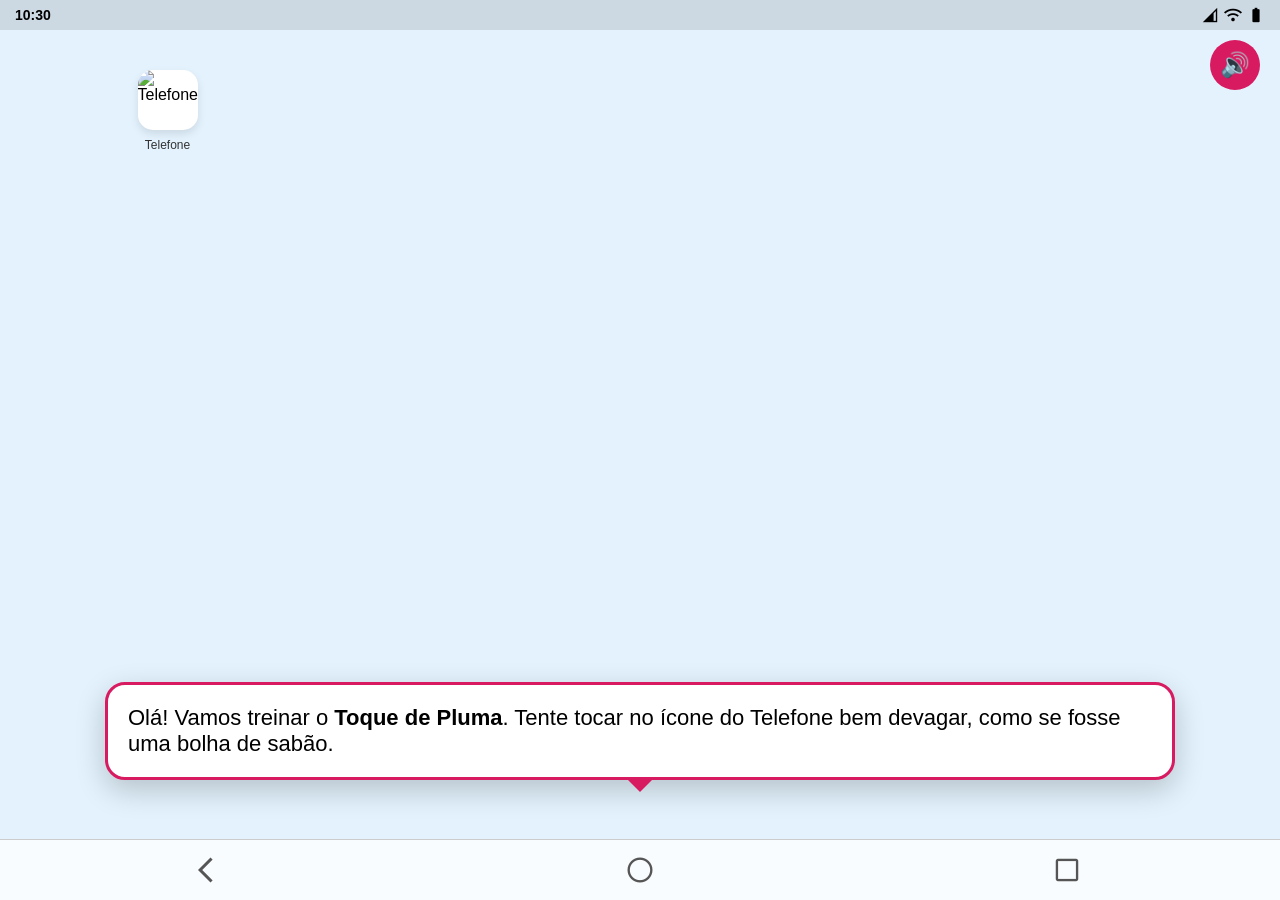
==== gestos/index.html @ 4afa6d4b "Add initial HTML structure for gesture training app" ====
<!DOCTYPE html>
<html lang="pt-br">
<head>
    <meta charset="UTF-8">
    <meta name="viewport" content="width=device-width, initial-scale=1.0, maximum-scale=1.0, user-scalable=no">
    <title>Rosa - Escola de Gestos</title>
    
    <link rel="stylesheet" href="https://fonts.googleapis.com/css2?family=Material+Symbols+Outlined:opsz,wght,FILL,GRAD@24,400,1,0" />

    <style>
        :root {
            --android-bg: #E3F2FD; /* Cor de fundo típica do Android 14 */
            --barra-topo: rgba(0,0,0,0.1);
        }

        body, html {
            margin: 0; padding: 0;
            width: 100%; height: 100%;
            overflow: hidden;
            font-family: 'Roboto', sans-serif;
            background-color: black; /* Moldura do celular */
        }

        /* O Simulador que imita o tamanho do celular */
        .tela-celular {
            background-color: var(--android-bg);
            width: 100%;
            height: 100%;
            display: flex;
            flex-direction: column;
            position: relative;
        }

        /* Barra de Status (Bateria, Wi-fi) */
        .status-bar {
            height: 30px;
            background: var(--barra-topo);
            display: flex;
            justify-content: space-between;
            align-items: center;
            padding: 0 15px;
            font-size: 14px;
            font-weight: bold;
        }

        .icones-status {
            display: flex;
            gap: 5px;
        }

        /* Área onde os Apps ficam */
        .desktop {
            flex: 1;
            display: grid;
            grid-template-columns: repeat(4, 1fr);
            grid-template-rows: repeat(5, 1fr);
            gap: 20px;
            padding: 40px 20px;
        }

        .app-item {
            display: flex;
            flex-direction: column;
            align-items: center;
            gap: 8px;
            cursor: pointer;
        }

        .app-item img {
            width: 60px;
            height: 60px;
            /* Se você ainda não subiu as fotos, este placeholder ajuda a ver o layout */
            background-color: white;
            border-radius: 15px; 
            box-shadow: 0 4px 8px rgba(0,0,0,0.1);
        }

        .app-item span {
            font-size: 12px;
            color: #333;
            font-weight: 500;
        }

        /* Barra de Navegação de Baixo (◀️ ⚪ ⬛) */
        .nav-bar {
            height: 60px;
            background: rgba(255,255,255,0.8);
            display: flex;
            justify-content: space-around;
            align-items: center;
            border-top: 1px solid #ccc;
        }

        .nav-btn {
            color: #555;
            font-size: 30px;
        }

        /* A Assistente Rosa flutuando */
        .balao-rosa {
            position: absolute;
            bottom: 120px;
            left: 50%;
            transform: translateX(-50%);
            background: white;
            padding: 20px;
            border-radius: 20px;
            box-shadow: 0 10px 30px rgba(0,0,0,0.2);
            width: 80%;
            border: 3px solid #D81B60;
            z-index: 100;
        }

        .balao-rosa::after {
            content: '';
            position: absolute;
            bottom: -15px;
            left: 50%;
            border-left: 15px solid transparent;
            border-right: 15px solid transparent;
            border-top: 15px solid #D81B60;
            transform: translateX(-50%);
        }

        .btn-audio-gestos {
            position: absolute;
            top: 40px;
            right: 20px;
            background: #D81B60;
            color: white;
            border: none;
            border-radius: 50%;
            width: 50px; height: 50px;
            font-size: 24px;
        }
    </style>
</head>
<body>

    <div class="tela-celular">
        <div class="status-bar">
            <span>10:30</span>
            <div class="icones-status">
                <span class="material-symbols-outlined" style="font-size: 18px;">network_cell</span>
                <span class="material-symbols-outlined" style="font-size: 18px;">wifi</span>
                <span class="material-symbols-outlined" style="font-size: 18px;">battery_full</span>
            </div>
        </div>

        <button class="btn-audio-gestos" onclick="repetir()">🔊</button>

        <div class="desktop">
            <div class="app-item" onclick="validarToque('Telefone')">
                <img src="/gestos/icone-telefone.png" alt="Telefone">
                <span>Telefone</span>
            </div>
            </div>

        <div id="instrucao" class="balao-rosa">
            <p id="texto-guia" style="font-size: 22px; margin: 0;">Olá! Vamos treinar o <b>Toque de Pluma</b>. Tente tocar no ícone do Telefone bem devagar, como se fosse uma bolha de sabão.</p>
        </div>

        <div class="nav-bar">
            <span class="material-symbols-outlined nav-btn">arrow_back_ios</span>
            <span class="material-symbols-outlined nav-btn">circle</span>
            <span class="material-symbols-outlined nav-btn" onclick="ajudaAbas()">check_box_outline_blank</span>
        </div>
    </div>

    <script>
        function falar(t) {
            window.speechSynthesis.cancel();
            const u = new SpeechSynthesisUtterance(t);
            u.lang = 'pt-BR';
            u.rate = 0.9;
            window.speechSynthesis.speak(u);
        }

        function validarToque(app) {
            if(app === 'Telefone') {
                document.getElementById('texto-guia').innerHTML = "<b>Excelente!</b> Você tocou com leveza. Agora vamos tentar o toque longo?";
                falar("Excelente! Você tocou com leveza. Agora vamos tentar o toque longo?");
            }
        }

        function ajudaAbas() {
            falar("Esse quadradinho serve para ver todas as janelas abertas. No final desta aula, vou te ensinar a fechar todas para o seu celular não ficar cansado.");
        }

        window.onload = () => {
            falar(document.getElementById('texto-guia').innerText);
        }
    </script>
</body>
</html>
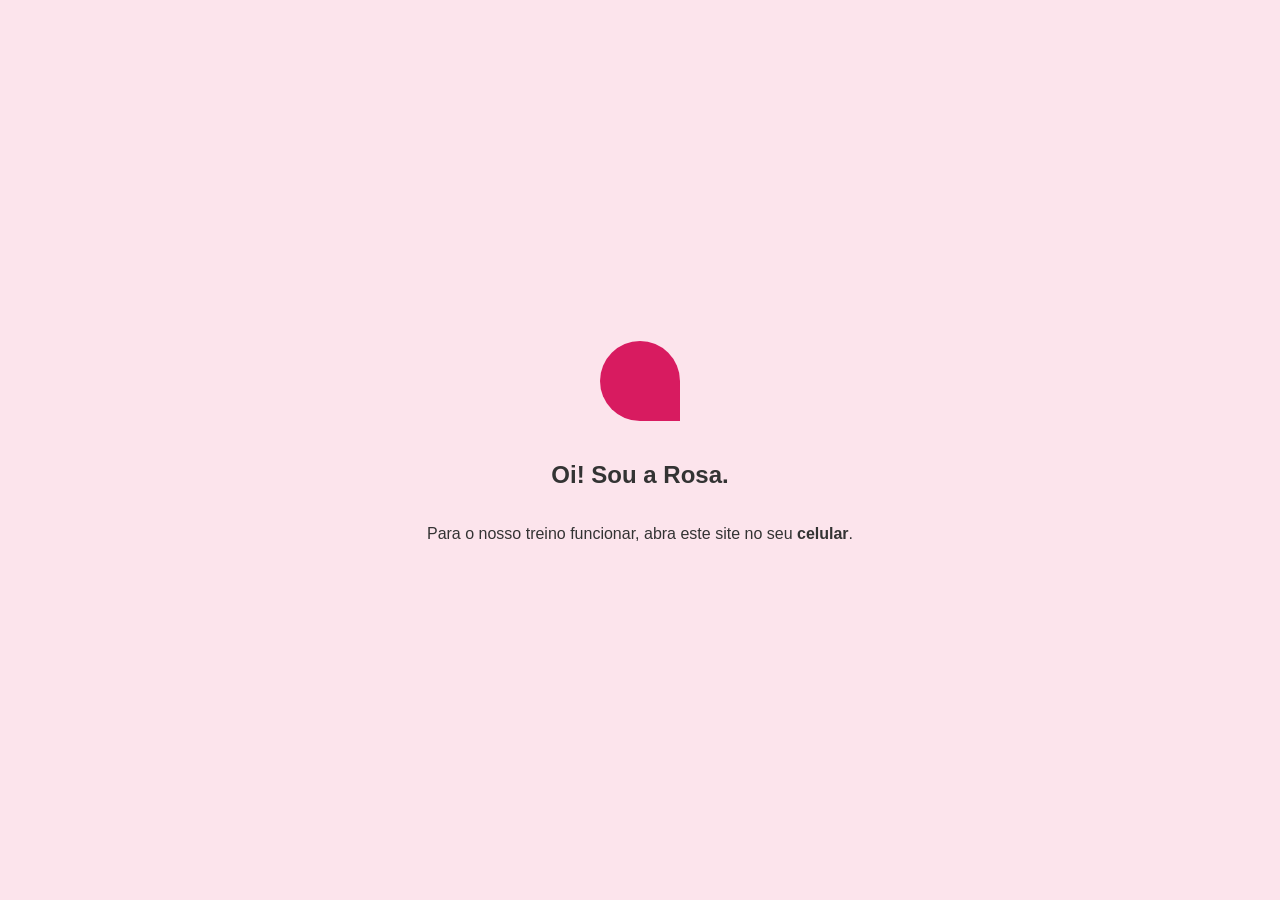
==== commit c1ee4ee1: "Refactor HTML structure and styles for clarity" ====
--- a/gestos/index.html
+++ b/gestos/index.html
@@ -4,191 +4,160 @@
     <meta charset="UTF-8">
     <meta name="viewport" content="width=device-width, initial-scale=1.0, maximum-scale=1.0, user-scalable=no">
     <title>Rosa - Escola de Gestos</title>
-    
     <link rel="stylesheet" href="https://fonts.googleapis.com/css2?family=Material+Symbols+Outlined:opsz,wght,FILL,GRAD@24,400,1,0" />
 
     <style>
-        :root {
-            --android-bg: #E3F2FD; /* Cor de fundo típica do Android 14 */
-            --barra-topo: rgba(0,0,0,0.1);
-        }
+        :root { --android-bg: #E3F2FD; --rosa-forte: #D81B60; }
+        * { box-sizing: border-box; user-select: none; -webkit-user-select: none; -webkit-tap-highlight-color: transparent; }
+        body, html { margin: 0; padding: 0; width: 100%; height: 100%; font-family: Arial, sans-serif; background: #000; overflow: hidden; }
 
-        body, html {
-            margin: 0; padding: 0;
-            width: 100%; height: 100%;
-            overflow: hidden;
-            font-family: 'Roboto', sans-serif;
-            background-color: black; /* Moldura do celular */
-        }
+        #bloqueio-pc { display: none; height: 100vh; background: #FCE4EC; flex-direction: column; align-items: center; justify-content: center; text-align: center; padding: 20px; color: #333; }
+        .icone-rosa-pc { width: 80px; height: 80px; background: var(--rosa-forte); border-radius: 50% 50% 0 50%; margin-bottom: 20px; }
 
-        /* O Simulador que imita o tamanho do celular */
-        .tela-celular {
-            background-color: var(--android-bg);
-            width: 100%;
-            height: 100%;
-            display: flex;
-            flex-direction: column;
-            position: relative;
-        }
+        .tela-celular { display: flex; flex-direction: column; width: 100%; height: 100%; background-color: var(--android-bg); position: relative; overflow: hidden; }
+        
+        .notch { width: 100px; height: 30px; background: #000; position: absolute; top: 0; left: 50%; transform: translateX(-50%); border-radius: 0 0 15px 15px; z-index: 50; }
+        
+        /* BARRA DE STATUS (Onde o idoso vai puxar a cortina) */
+        .status-bar { height: 40px; display: flex; justify-content: space-between; align-items: center; padding: 0 15px; font-size: 14px; font-weight: bold; background: rgba(227, 242, 253, 0.9); z-index: 40; position: relative; }
+        
+        /* A CORTINA DE NOTIFICAÇÕES (Inicia escondida para cima) */
+        #cortina { position: absolute; top: -100%; left: 0; width: 100%; height: 100%; background: rgba(0,0,0,0.8); z-index: 30; transition: top 0.4s ease-out; display: flex; flex-direction: column; padding-top: 50px; }
+        .painel-notificacao { background: white; margin: 10px 15px; padding: 15px; border-radius: 15px; }
 
-        /* Barra de Status (Bateria, Wi-fi) */
-        .status-bar {
-            height: 30px;
-            background: var(--barra-topo);
-            display: flex;
-            justify-content: space-between;
-            align-items: center;
-            padding: 0 15px;
-            font-size: 14px;
-            font-weight: bold;
-        }
+        .desktop { flex: 1; display: grid; grid-template-columns: repeat(4, 1fr); gap: 15px; padding: 50px 20px; align-content: start; }
+        .app-item { display: flex; flex-direction: column; align-items: center; gap: 8px; color: #333; font-size: 13px; font-weight: bold; }
+        
+        .icon-box { width: 68px; height: 68px; display: flex; align-items: center; justify-content: center; border-radius: 22%; box-shadow: 0 4px 8px rgba(0,0,0,0.1); transition: transform 0.1s; background-color: #fff; overflow: hidden; }
+        .bg-telefone { background-color: #4285F4; } .bg-camera { background-color: #F2F2F2; }
 
-        .icones-status {
-            display: flex;
-            gap: 5px;
-        }
-
-        /* Área onde os Apps ficam */
-        .desktop {
-            flex: 1;
-            display: grid;
-            grid-template-columns: repeat(4, 1fr);
-            grid-template-rows: repeat(5, 1fr);
-            gap: 20px;
-            padding: 40px 20px;
-        }
-
-        .app-item {
-            display: flex;
-            flex-direction: column;
-            align-items: center;
-            gap: 8px;
-            cursor: pointer;
-        }
-
-        .app-item img {
-            width: 60px;
-            height: 60px;
-            /* Se você ainda não subiu as fotos, este placeholder ajuda a ver o layout */
-            background-color: white;
-            border-radius: 15px; 
-            box-shadow: 0 4px 8px rgba(0,0,0,0.1);
-        }
-
-        .app-item span {
-            font-size: 12px;
-            color: #333;
-            font-weight: 500;
-        }
-
-        /* Barra de Navegação de Baixo (◀️ ⚪ ⬛) */
-        .nav-bar {
-            height: 60px;
-            background: rgba(255,255,255,0.8);
-            display: flex;
-            justify-content: space-around;
-            align-items: center;
-            border-top: 1px solid #ccc;
-        }
-
-        .nav-btn {
-            color: #555;
-            font-size: 30px;
-        }
-
-        /* A Assistente Rosa flutuando */
-        .balao-rosa {
-            position: absolute;
-            bottom: 120px;
-            left: 50%;
-            transform: translateX(-50%);
-            background: white;
-            padding: 20px;
-            border-radius: 20px;
-            box-shadow: 0 10px 30px rgba(0,0,0,0.2);
-            width: 80%;
-            border: 3px solid #D81B60;
-            z-index: 100;
-        }
-
-        .balao-rosa::after {
-            content: '';
-            position: absolute;
-            bottom: -15px;
-            left: 50%;
-            border-left: 15px solid transparent;
-            border-right: 15px solid transparent;
-            border-top: 15px solid #D81B60;
-            transform: translateX(-50%);
-        }
-
-        .btn-audio-gestos {
-            position: absolute;
-            top: 40px;
-            right: 20px;
-            background: #D81B60;
-            color: white;
-            border: none;
-            border-radius: 50%;
-            width: 50px; height: 50px;
-            font-size: 24px;
-        }
+        .balao-rosa { position: absolute; bottom: 80px; left: 5%; width: 90%; background: white; padding: 20px; border-radius: 20px; box-shadow: 0 10px 30px rgba(0,0,0,0.2); border: 3px solid var(--rosa-forte); z-index: 20;}
+        .nav-bar { height: 60px; background: rgba(255,255,255,0.9); display: flex; justify-content: space-around; align-items: center; border-top: 1px solid #ccc; position: absolute; bottom: 0; width: 100%; z-index: 40;}
     </style>
 </head>
 <body>
 
-    <div class="tela-celular">
-        <div class="status-bar">
+    <div id="bloqueio-pc">
+        <div class="icone-rosa-pc"></div>
+        <h2>Oi! Sou a Rosa.</h2>
+        <p>Para o nosso treino funcionar, abra este site no seu <b>celular</b>.</p>
+    </div>
+
+    <div id="simulador" class="tela-celular">
+        <div class="notch"></div>
+        
+        <div class="status-bar" id="barra-status">
             <span>10:30</span>
-            <div class="icones-status">
-                <span class="material-symbols-outlined" style="font-size: 18px;">network_cell</span>
-                <span class="material-symbols-outlined" style="font-size: 18px;">wifi</span>
-                <span class="material-symbols-outlined" style="font-size: 18px;">battery_full</span>
+            <div style="display: flex; gap: 5px;"><span class="material-symbols-outlined" style="font-size: 18px;">wifi</span><span class="material-symbols-outlined" style="font-size: 18px;">battery_full</span></div>
+        </div>
+
+        <div id="cortina" onclick="fecharCortina()">
+            <div class="painel-notificacao">
+                <h3 style="margin: 0 0 5px 0; font-size: 16px; color: #25D366;">WhatsApp</h3>
+                <p style="margin: 0; color: #555; font-size: 14px;">Filho: "Oi mãe, a senhora já aprendeu a usar o celular com a Rosa?"</p>
+            </div>
+            <p style="color: white; text-align: center; margin-top: 20px; font-size: 14px;">(Toque em qualquer lugar para fechar)</p>
+        </div>
+
+        <div class="desktop">
+            <div class="app-item" onpointerdown="iniciarToque(event)" onpointerup="finalizarToque(event, 'Telefone')">
+                <div class="icon-box bg-telefone"><svg viewBox="0 0 24 24" fill="white" width="36" height="36"><path d="M6.62 10.79c1.44 2.83 3.76 5.14 6.59 6.59l2.2-2.2c.27-.27.67-.36 1.02-.24 1.12.37 2.33.57 3.57.57.55 0 1 .45 1 1V20c0 .55-.45 1-1 1-9.39 0-17-7.61-17-17 0-.55.45-1 1-1h3.5c.55 0 1 .45 1 1 0 1.25.2 2.45.57 3.57.11.35.03.74-.25 1.02l-2.2 2.2z"/></svg></div>
+                <span>Telefone</span>
+            </div>
+
+            <div class="app-item" onpointerdown="iniciarToque(event)" onpointerup="finalizarToque(event, 'WhatsApp')">
+                <div class="icon-box" style="background-image: url('icons/whatsapp.png'); background-size: cover;"></div>
+                <span>WhatsApp</span>
+            </div>
+
+            <div class="app-item" onpointerdown="iniciarToque(event)" onpointerup="finalizarToque(event, 'Chrome')">
+                <div class="icon-box" style="background-image: url('icons/chrome.png'); background-size: cover;"></div>
+                <span>Chrome</span>
+            </div>
+
+            <div class="app-item" onpointerdown="iniciarToque(event)" onpointerup="finalizarToque(event, 'Câmera')">
+                <div class="icon-box bg-camera"><svg viewBox="0 0 24 24" fill="#5F6368" width="38" height="38"><path d="M12 12m-3.2 0a3.2 3.2 0 1 0 6.4 0a3.2 3.2 0 1 0 -6.4 0M9 2L7.17 4H4c-1.1 0-2 .9-2 2v12c0 1.1.9 2 2 2h16c1.1 0 2-.9 2-2V6c0-1.1-.9-2-2-2h-3.17L15 2H9z"/></svg></div>
+                <span>Câmera</span>
             </div>
         </div>
 
-        <button class="btn-audio-gestos" onclick="repetir()">🔊</button>
-
-        <div class="desktop">
-            <div class="app-item" onclick="validarToque('Telefone')">
-                <img src="/gestos/icone-telefone.png" alt="Telefone">
-                <span>Telefone</span>
-            </div>
-            </div>
-
-        <div id="instrucao" class="balao-rosa">
-            <p id="texto-guia" style="font-size: 22px; margin: 0;">Olá! Vamos treinar o <b>Toque de Pluma</b>. Tente tocar no ícone do Telefone bem devagar, como se fosse uma bolha de sabão.</p>
+        <div class="balao-rosa">
+            <p id="texto-guia" style="font-size: 20px; margin: 0;"><b>Lição 1: Toque de Pluma.</b><br>Dê um toque bem rápido no ícone do WhatsApp!</p>
         </div>
 
         <div class="nav-bar">
             <span class="material-symbols-outlined nav-btn">arrow_back_ios</span>
             <span class="material-symbols-outlined nav-btn">circle</span>
-            <span class="material-symbols-outlined nav-btn" onclick="ajudaAbas()">check_box_outline_blank</span>
+            <span class="material-symbols-outlined nav-btn">check_box_outline_blank</span>
         </div>
     </div>
 
     <script>
+        let bloqueioAudio = false;
+        let licaoAtual = 1;
+
+        // VERIFICA SE ESTÁ NO CELULAR
+        if (!/Android|iPhone|iPad|iPod/i.test(navigator.userAgent)) {
+            document.getElementById('simulador').style.display = 'none';
+            document.getElementById('bloqueio-pc').style.display = 'flex';
+        }
+
         function falar(t) {
+            if (bloqueioAudio) return;
             window.speechSynthesis.cancel();
-            const u = new SpeechSynthesisUtterance(t);
-            u.lang = 'pt-BR';
-            u.rate = 0.9;
+            const u = new SpeechSynthesisUtterance(t); u.lang = 'pt-BR'; u.rate = 0.95;
             window.speechSynthesis.speak(u);
         }
 
-        function validarToque(app) {
-            if(app === 'Telefone') {
-                document.getElementById('texto-guia').innerHTML = "<b>Excelente!</b> Você tocou com leveza. Agora vamos tentar o toque longo?";
-                falar("Excelente! Você tocou com leveza. Agora vamos tentar o toque longo?");
+        window.onload = () => { setTimeout(() => { falar("Vamos treinar. Dê um toque rápido no WhatsApp!"); }, 500); };
+
+        // === FÍSICA DO TOQUE (TAP) ===
+        let tempoInicio = 0;
+        function iniciarToque(e) { 
+            tempoInicio = Date.now(); 
+            e.currentTarget.querySelector('.icon-box').style.transform = "scale(0.9)";
+        }
+
+        function finalizarToque(e, nomeApp) {
+            e.currentTarget.querySelector('.icon-box').style.transform = "scale(1)";
+            if(licaoAtual !== 1) return; // Só avalia o clique na lição 1
+
+            const duracao = Date.now() - tempoInicio;
+            if (duracao > 500) {
+                falar("Quase! Você segurou o dedo por muito tempo. Tem que ser bem rápido!");
+                if (navigator.vibrate) navigator.vibrate([100, 50, 100]);
+            } else {
+                if (navigator.vibrate) navigator.vibrate(50);
+                licaoAtual = 2; // Passa para a lição de arrastar
+                document.getElementById('texto-guia').innerHTML = "<b>Lição 2: Puxar a Cortina.</b><br>Muito bem! Agora coloque o dedo no relógio lá em cima e arraste para baixo.";
+                falar("Perfeito! Esse é o toque. Agora, coloque o dedo lá em cima no relógio e puxe a tela para baixo, como uma cortina.");
             }
         }
 
-        function ajudaAbas() {
-            falar("Esse quadradinho serve para ver todas as janelas abertas. No final desta aula, vou te ensinar a fechar todas para o seu celular não ficar cansado.");
-        }
+        // === FÍSICA DO ARRASTO (SWIPE) ===
+        let inicioY = 0;
+        const barra = document.getElementById('barra-status');
+        
+        barra.ontouchstart = (e) => { inicioY = e.touches[0].clientY; };
+        
+        barra.ontouchend = (e) => {
+            if(licaoAtual !== 2) return;
+            let fimY = e.changedTouches[0].clientY;
+            let distancia = fimY - inicioY;
 
-        window.onload = () => {
-            falar(document.getElementById('texto-guia').innerText);
+            if (distancia > 50) { // Se arrastou para baixo
+                document.getElementById('cortina').style.top = "0";
+                falar("Isso! Você abriu a cortina de avisos. Viu como é fácil? Toque em qualquer lugar para fechar.");
+            } else { // Se apenas tocou
+                falar("Não é só apertar. Tem que colocar o dedo lá em cima e arrastar para baixo sem soltar.");
+                if (navigator.vibrate) navigator.vibrate([100, 50, 100]);
+            }
+        };
+
+        function fecharCortina() {
+            document.getElementById('cortina').style.top = "-100%";
+            document.getElementById('texto-guia').innerHTML = "<b>Você concluiu os gestos básicos!</b> Você é incrível.";
+            falar("Muito bem. Você já sabe tocar e arrastar. O medo já foi embora!");
         }
     </script>
 </body>
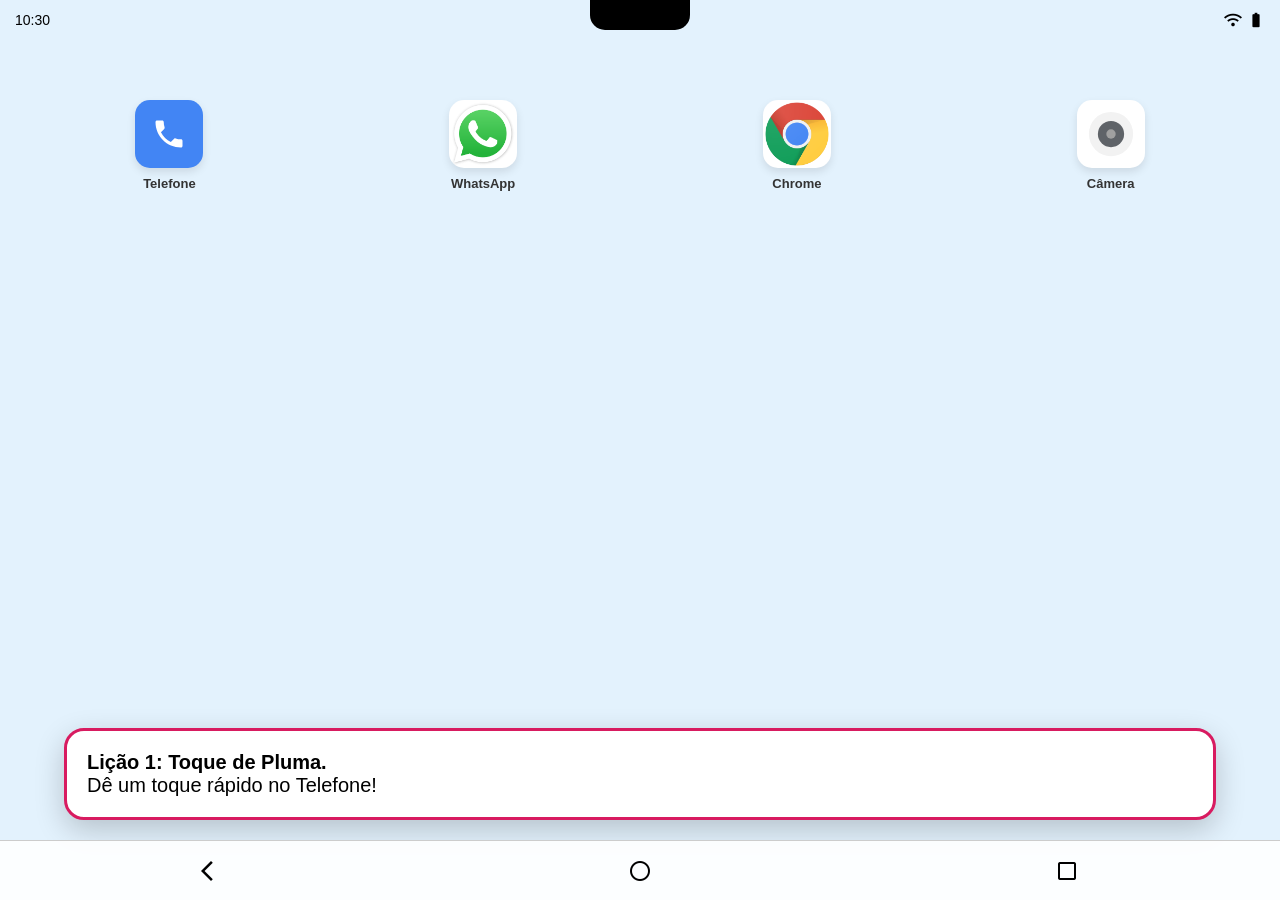
==== commit 94f51314: "Update index.html" ====
--- a/gestos/index.html
+++ b/gestos/index.html
@@ -5,43 +5,31 @@
     <meta name="viewport" content="width=device-width, initial-scale=1.0, maximum-scale=1.0, user-scalable=no">
     <title>Rosa - Escola de Gestos</title>
     <link rel="stylesheet" href="https://fonts.googleapis.com/css2?family=Material+Symbols+Outlined:opsz,wght,FILL,GRAD@24,400,1,0" />
-
     <style>
         :root { --android-bg: #E3F2FD; --rosa-forte: #D81B60; }
         * { box-sizing: border-box; user-select: none; -webkit-user-select: none; -webkit-tap-highlight-color: transparent; }
         body, html { margin: 0; padding: 0; width: 100%; height: 100%; font-family: Arial, sans-serif; background: #000; overflow: hidden; }
 
-        #bloqueio-pc { display: none; height: 100vh; background: #FCE4EC; flex-direction: column; align-items: center; justify-content: center; text-align: center; padding: 20px; color: #333; }
-        .icone-rosa-pc { width: 80px; height: 80px; background: var(--rosa-forte); border-radius: 50% 50% 0 50%; margin-bottom: 20px; }
-
         .tela-celular { display: flex; flex-direction: column; width: 100%; height: 100%; background-color: var(--android-bg); position: relative; overflow: hidden; }
-        
         .notch { width: 100px; height: 30px; background: #000; position: absolute; top: 0; left: 50%; transform: translateX(-50%); border-radius: 0 0 15px 15px; z-index: 50; }
         
-        /* BARRA DE STATUS (Onde o idoso vai puxar a cortina) */
-        .status-bar { height: 40px; display: flex; justify-content: space-between; align-items: center; padding: 0 15px; font-size: 14px; font-weight: bold; background: rgba(227, 242, 253, 0.9); z-index: 40; position: relative; }
+        /* BARRA SENSÍVEL AO SWIPE (ONDE O IDOSO PUXA A CORTINA) */
+        .status-bar { height: 40px; display: flex; justify-content: space-between; align-items: center; padding: 0 15px; font-size: 14px; z-index: 40; position: relative; cursor: ns-resize; }
         
-        /* A CORTINA DE NOTIFICAÇÕES (Inicia escondida para cima) */
+        /* A CORTINA DE NOTIFICAÇÕES (Inicia oculta para cima) */
         #cortina { position: absolute; top: -100%; left: 0; width: 100%; height: 100%; background: rgba(0,0,0,0.8); z-index: 30; transition: top 0.4s ease-out; display: flex; flex-direction: column; padding-top: 50px; }
         .painel-notificacao { background: white; margin: 10px 15px; padding: 15px; border-radius: 15px; }
 
-        .desktop { flex: 1; display: grid; grid-template-columns: repeat(4, 1fr); gap: 15px; padding: 50px 20px; align-content: start; }
+        .desktop { flex: 1; display: grid; grid-template-columns: repeat(4, 1fr); gap: 15px; padding: 60px 20px; align-content: start; }
         .app-item { display: flex; flex-direction: column; align-items: center; gap: 8px; color: #333; font-size: 13px; font-weight: bold; }
         
-        .icon-box { width: 68px; height: 68px; display: flex; align-items: center; justify-content: center; border-radius: 22%; box-shadow: 0 4px 8px rgba(0,0,0,0.1); transition: transform 0.1s; background-color: #fff; overflow: hidden; }
-        .bg-telefone { background-color: #4285F4; } .bg-camera { background-color: #F2F2F2; }
-
+        .icon-box { width: 68px; height: 68px; display: flex; align-items: center; justify-content: center; border-radius: 22%; box-shadow: 0 4px 8px rgba(0,0,0,0.1); background-color: #fff; overflow: hidden; }
+        
         .balao-rosa { position: absolute; bottom: 80px; left: 5%; width: 90%; background: white; padding: 20px; border-radius: 20px; box-shadow: 0 10px 30px rgba(0,0,0,0.2); border: 3px solid var(--rosa-forte); z-index: 20;}
         .nav-bar { height: 60px; background: rgba(255,255,255,0.9); display: flex; justify-content: space-around; align-items: center; border-top: 1px solid #ccc; position: absolute; bottom: 0; width: 100%; z-index: 40;}
     </style>
 </head>
 <body>
-
-    <div id="bloqueio-pc">
-        <div class="icone-rosa-pc"></div>
-        <h2>Oi! Sou a Rosa.</h2>
-        <p>Para o nosso treino funcionar, abra este site no seu <b>celular</b>.</p>
-    </div>
 
     <div id="simulador" class="tela-celular">
         <div class="notch"></div>
@@ -51,114 +39,64 @@
             <div style="display: flex; gap: 5px;"><span class="material-symbols-outlined" style="font-size: 18px;">wifi</span><span class="material-symbols-outlined" style="font-size: 18px;">battery_full</span></div>
         </div>
 
-        <div id="cortina" onclick="fecharCortina()">
-            <div class="painel-notificacao">
-                <h3 style="margin: 0 0 5px 0; font-size: 16px; color: #25D366;">WhatsApp</h3>
-                <p style="margin: 0; color: #555; font-size: 14px;">Filho: "Oi mãe, a senhora já aprendeu a usar o celular com a Rosa?"</p>
-            </div>
-            <p style="color: white; text-align: center; margin-top: 20px; font-size: 14px;">(Toque em qualquer lugar para fechar)</p>
-        </div>
+        <div id="cortina" onclick="fecharCortina()"><div class="painel-notificacao">WhatsApp: Filho mandou msg!</div><p style="color: white; text-align: center;">Toque para fechar</p></div>
 
         <div class="desktop">
-            <div class="app-item" onpointerdown="iniciarToque(event)" onpointerup="finalizarToque(event, 'Telefone')">
-                <div class="icon-box bg-telefone"><svg viewBox="0 0 24 24" fill="white" width="36" height="36"><path d="M6.62 10.79c1.44 2.83 3.76 5.14 6.59 6.59l2.2-2.2c.27-.27.67-.36 1.02-.24 1.12.37 2.33.57 3.57.57.55 0 1 .45 1 1V20c0 .55-.45 1-1 1-9.39 0-17-7.61-17-17 0-.55.45-1 1-1h3.5c.55 0 1 .45 1 1 0 1.25.2 2.45.57 3.57.11.35.03.74-.25 1.02l-2.2 2.2z"/></svg></div>
+            <div class="app-item" onpointerdown="iniciarTap(event)" onpointerup="finalizarTap(event, 'Telefone')">
+                <div class="icon-box" style="background-color: #4285F4;"><svg viewBox="0 0 24 24" fill="white" width="36" height="36"><path d="M6.62 10.79c1.44 2.83 3.76 5.14 6.59 6.59l2.2-2.2c.27-.27.67-.36 1.02-.24 1.12.37 2.33.57 3.57.57.55 0 1 .45 1 1V20c0 .55-.45 1-1 1-9.39 0-17-7.61-17-17 0-.55.45-1 1-1h3.5c.55 0 1 .45 1 1 0 1.25.2 2.45.57 3.57.11.35.03.74-.25 1.02l-2.2 2.2z"/></svg></div>
                 <span>Telefone</span>
             </div>
 
-            <div class="app-item" onpointerdown="iniciarToque(event)" onpointerup="finalizarToque(event, 'WhatsApp')">
-                <div class="icon-box" style="background-image: url('icons/whatsapp.png'); background-size: cover;"></div>
-                <span>WhatsApp</span>
-            </div>
+            <div class="app-item"><div class="icon-box" style="background-image: url('icons/whatsapp.png'); background-size: cover;"></div><span>WhatsApp</span></div>
 
-            <div class="app-item" onpointerdown="iniciarToque(event)" onpointerup="finalizarToque(event, 'Chrome')">
-                <div class="icon-box" style="background-image: url('icons/chrome.png'); background-size: cover;"></div>
-                <span>Chrome</span>
-            </div>
+            <div class="app-item"><div class="icon-box" style="background-image: url('icons/chrome.png'); background-size: cover;"></div><span>Chrome</span></div>
 
-            <div class="app-item" onpointerdown="iniciarToque(event)" onpointerup="finalizarToque(event, 'Câmera')">
-                <div class="icon-box bg-camera"><svg viewBox="0 0 24 24" fill="#5F6368" width="38" height="38"><path d="M12 12m-3.2 0a3.2 3.2 0 1 0 6.4 0a3.2 3.2 0 1 0 -6.4 0M9 2L7.17 4H4c-1.1 0-2 .9-2 2v12c0 1.1.9 2 2 2h16c1.1 0 2-.9 2-2V6c0-1.1-.9-2-2-2h-3.17L15 2H9z"/></svg></div>
+            <div class="app-item" onpointerdown="iniciarTap(event)" onpointerup="finalizarTap(event, 'Câmera')">
+                <div class="icon-box">
+                    <svg viewBox="0 0 512 512" width="48" height="48">
+                        <circle cx="256" cy="256" r="236" fill="#f2f2f2"/><circle cx="256" cy="256" r="140" fill="#5f6368"/><circle cx="256" cy="256" r="50" fill="#a0a0a0"/>
+                    </svg>
+                </div>
                 <span>Câmera</span>
             </div>
         </div>
 
-        <div class="balao-rosa">
-            <p id="texto-guia" style="font-size: 20px; margin: 0;"><b>Lição 1: Toque de Pluma.</b><br>Dê um toque bem rápido no ícone do WhatsApp!</p>
-        </div>
-
-        <div class="nav-bar">
-            <span class="material-symbols-outlined nav-btn">arrow_back_ios</span>
-            <span class="material-symbols-outlined nav-btn">circle</span>
-            <span class="material-symbols-outlined nav-btn">check_box_outline_blank</span>
-        </div>
+        <div class="balao-rosa"><p id="texto-guia" style="font-size: 20px; margin: 0;"><b>Lição 1: Toque de Pluma.</b><br>Dê um toque rápido no Telefone!</p></div>
+        <div class="nav-bar"><span class="material-symbols-outlined nav-btn">arrow_back_ios</span><span class="material-symbols-outlined nav-btn">circle</span><span class="material-symbols-outlined nav-btn">check_box_outline_blank</span></div>
     </div>
 
     <script>
-        let bloqueioAudio = false;
         let licaoAtual = 1;
 
-        // VERIFICA SE ESTÁ NO CELULAR
-        if (!/Android|iPhone|iPad|iPod/i.test(navigator.userAgent)) {
-            document.getElementById('simulador').style.display = 'none';
-            document.getElementById('bloqueio-pc').style.display = 'flex';
-        }
-
-        function falar(t) {
-            if (bloqueioAudio) return;
-            window.speechSynthesis.cancel();
-            const u = new SpeechSynthesisUtterance(t); u.lang = 'pt-BR'; u.rate = 0.95;
-            window.speechSynthesis.speak(u);
-        }
-
-        window.onload = () => { setTimeout(() => { falar("Vamos treinar. Dê um toque rápido no WhatsApp!"); }, 500); };
+        function falar(t) { window.speechSynthesis.cancel(); const u = new SpeechSynthesisUtterance(t); u.lang = 'pt-BR'; window.speechSynthesis.speak(u); }
+        window.onload = () => { setTimeout(() => falar("Dê um toque rápido no Telefone!"), 500); };
 
         // === FÍSICA DO TOQUE (TAP) ===
-        let tempoInicio = 0;
-        function iniciarToque(e) { 
-            tempoInicio = Date.now(); 
-            e.currentTarget.querySelector('.icon-box').style.transform = "scale(0.9)";
-        }
+        let tempoTap = 0;
+        function iniciarTap(e) { tempoTap = Date.now(); e.currentTarget.querySelector('.icon-box').style.transform = "scale(0.9)"; }
+        function finalizarTap(e, nome) {
+            e.currentTarget.querySelector('.icon-box').style.transform = "scale(1)";
+            if(licaoAtual !== 1 || nome !== 'Telefone') return; // Só avalia toque rápido no Telefone
 
-        function finalizarToque(e, nomeApp) {
-            e.currentTarget.querySelector('.icon-box').style.transform = "scale(1)";
-            if(licaoAtual !== 1) return; // Só avalia o clique na lição 1
-
-            const duracao = Date.now() - tempoInicio;
-            if (duracao > 500) {
-                falar("Quase! Você segurou o dedo por muito tempo. Tem que ser bem rápido!");
-                if (navigator.vibrate) navigator.vibrate([100, 50, 100]);
-            } else {
-                if (navigator.vibrate) navigator.vibrate(50);
-                licaoAtual = 2; // Passa para a lição de arrastar
-                document.getElementById('texto-guia').innerHTML = "<b>Lição 2: Puxar a Cortina.</b><br>Muito bem! Agora coloque o dedo no relógio lá em cima e arraste para baixo.";
-                falar("Perfeito! Esse é o toque. Agora, coloque o dedo lá em cima no relógio e puxe a tela para baixo, como uma cortina.");
-            }
+            const duracao = Date.now() - tempoTap;
+            if (duracao > 500) falar("Segurou muito tempo! Tente ser mais rápido!");
+            else { falar("Muito bem! Esse é o toque. Agora coloque o dedo lá em cima no relógio e puxe para baixo."); licaoAtual = 2; document.getElementById('texto-guia').innerHTML = "<b>Lição 2: Puxar a Cortina.</b><br>Coloque o dedo no relógio e puxe a tela para baixo."; }
         }
 
         // === FÍSICA DO ARRASTO (SWIPE) ===
         let inicioY = 0;
         const barra = document.getElementById('barra-status');
-        
         barra.ontouchstart = (e) => { inicioY = e.touches[0].clientY; };
-        
         barra.ontouchend = (e) => {
             if(licaoAtual !== 2) return;
             let fimY = e.changedTouches[0].clientY;
             let distancia = fimY - inicioY;
-
-            if (distancia > 50) { // Se arrastou para baixo
-                document.getElementById('cortina').style.top = "0";
-                falar("Isso! Você abriu a cortina de avisos. Viu como é fácil? Toque em qualquer lugar para fechar.");
-            } else { // Se apenas tocou
-                falar("Não é só apertar. Tem que colocar o dedo lá em cima e arrastar para baixo sem soltar.");
-                if (navigator.vibrate) navigator.vibrate([100, 50, 100]);
-            }
+            
+            if (distancia > 50) { document.getElementById('cortina').style.top = "0"; falar("Isso! Você abriu a cortina de avisos."); } 
+            else { falar("Não é só apertar. Tem que colocar o dedo e arrastar."); }
         };
 
-        function fecharCortina() {
-            document.getElementById('cortina').style.top = "-100%";
-            document.getElementById('texto-guia').innerHTML = "<b>Você concluiu os gestos básicos!</b> Você é incrível.";
-            falar("Muito bem. Você já sabe tocar e arrastar. O medo já foi embora!");
-        }
+        function fecharCortina() { document.getElementById('cortina').style.top = "-100%"; falar("Excelente. Você concluiu os gestos básicos! Mande para sua família!"); }
     </script>
 </body>
 </html>
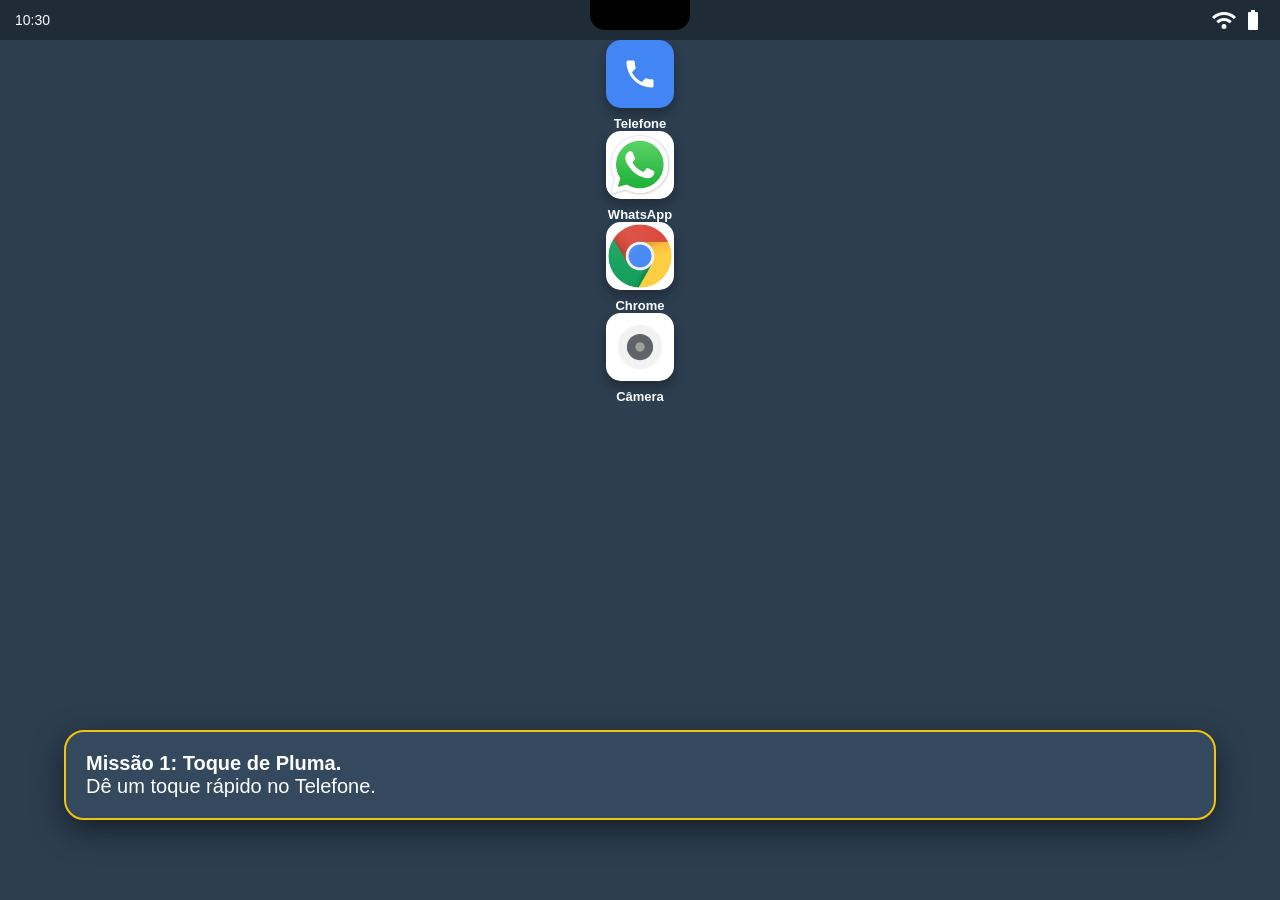
==== commit e4680040: "Update title and styles in index.html" ====
--- a/gestos/index.html
+++ b/gestos/index.html
@@ -3,53 +3,52 @@
 <head>
     <meta charset="UTF-8">
     <meta name="viewport" content="width=device-width, initial-scale=1.0, maximum-scale=1.0, user-scalable=no">
-    <title>Rosa - Escola de Gestos</title>
+    <title>Sistema - Escola de Gestos</title>
     <link rel="stylesheet" href="https://fonts.googleapis.com/css2?family=Material+Symbols+Outlined:opsz,wght,FILL,GRAD@24,400,1,0" />
     <style>
-        :root { --android-bg: #E3F2FD; --rosa-forte: #D81B60; }
-        * { box-sizing: border-box; user-select: none; -webkit-user-select: none; -webkit-tap-highlight-color: transparent; }
-        body, html { margin: 0; padding: 0; width: 100%; height: 100%; font-family: Arial, sans-serif; background: #000; overflow: hidden; }
+        :root { --charcoal-bg: #1C2833; --phone-screen: #2C3E50; --gold-accent: #F1C40F; --slate-blue: #34495E; --ivory-white: #FDFEFE; }
+        * { box-sizing: border-box; user-select: none; -webkit-tap-highlight-color: transparent; font-family: 'Open Sans', Arial, sans-serif; }
+        body, html { margin: 0; padding: 0; width: 100%; height: 100%; background: var(--charcoal-bg); overflow: hidden; color: var(--ivory-white); }
+        
+        .tela-celular { display: flex; flex-direction: column; width: 100%; height: 100%; background-color: var(--phone-screen); position: relative; overflow: hidden; box-shadow: 0 0 20px rgba(0,0,0,0.5); }
+        .notch { width: 100px; height: 30px; background: #000; position: absolute; top: 0; left: 50%; transform: translateX(-50%); border-radius: 0 0 15px 15px; z-index: 50; }
+        .status-bar { height: 40px; display: flex; justify-content: space-between; align-items: center; padding: 0 15px; font-size: 14px; color: var(--ivory-white); z-index: 40; position: relative; cursor: ns-resize; background: rgba(28, 40, 51, 0.8); }
+        #cortina { position: absolute; top: -100%; left: 0; width: 100%; height: 100%; background: rgba(0,0,0,0.85); z-index: 30; transition: top 0.4s ease-out; display: flex; flex-direction: column; padding-top: 60px; }
+        .painel-notificacao { background: var(--slate-blue); margin: 10px 15px; padding: 15px; border-radius: 15px; border-left: 4px solid #25D366; }
 
-        .tela-celular { display: flex; flex-direction: column; width: 100%; height: 100%; background-color: var(--android-bg); position: relative; overflow: hidden; }
-        .notch { width: 100px; height: 30px; background: #000; position: absolute; top: 0; left: 50%; transform: translateX(-50%); border-radius: 0 0 15px 15px; z-index: 50; }
+        /* PAINEL DE EVOLUÇÃO (Inspirado em image_17.png) */
+        #painel-evolucao { display: flex; flex-direction: column; align-items: center; justify-content: center; width: 100%; height: 100%; display: none; padding: 20px; text-align: center;}
+        .app-item { display: flex; flex-direction: column; align-items: center; gap: 8px; color: var(--ivory-white); font-size: 13px; font-weight: 600; }
         
-        /* BARRA SENSÍVEL AO SWIPE (ONDE O IDOSO PUXA A CORTINA) */
-        .status-bar { height: 40px; display: flex; justify-content: space-between; align-items: center; padding: 0 15px; font-size: 14px; z-index: 40; position: relative; cursor: ns-resize; }
-        
-        /* A CORTINA DE NOTIFICAÇÕES (Inicia oculta para cima) */
-        #cortina { position: absolute; top: -100%; left: 0; width: 100%; height: 100%; background: rgba(0,0,0,0.8); z-index: 30; transition: top 0.4s ease-out; display: flex; flex-direction: column; padding-top: 50px; }
-        .painel-notificacao { background: white; margin: 10px 15px; padding: 15px; border-radius: 15px; }
-
-        .desktop { flex: 1; display: grid; grid-template-columns: repeat(4, 1fr); gap: 15px; padding: 60px 20px; align-content: start; }
-        .app-item { display: flex; flex-direction: column; align-items: center; gap: 8px; color: #333; font-size: 13px; font-weight: bold; }
-        
-        .icon-box { width: 68px; height: 68px; display: flex; align-items: center; justify-content: center; border-radius: 22%; box-shadow: 0 4px 8px rgba(0,0,0,0.1); background-color: #fff; overflow: hidden; }
-        
-        .balao-rosa { position: absolute; bottom: 80px; left: 5%; width: 90%; background: white; padding: 20px; border-radius: 20px; box-shadow: 0 10px 30px rgba(0,0,0,0.2); border: 3px solid var(--rosa-forte); z-index: 20;}
-        .nav-bar { height: 60px; background: rgba(255,255,255,0.9); display: flex; justify-content: space-around; align-items: center; border-top: 1px solid #ccc; position: absolute; bottom: 0; width: 100%; z-index: 40;}
+        /* O "SQUIRCLE" EXATO DO REDMI A3 */
+        .icon-box { width: 68px; height: 68px; display: flex; align-items: center; justify-content: center; border-radius: 22%; box-shadow: 0 6px 12px rgba(0,0,0,0.3); background-color: #fff; overflow: hidden; transition: transform 0.1s; }
+        .balao-sistema { position: absolute; bottom: 80px; left: 5%; width: 90%; background: var(--slate-blue); padding: 20px; border-radius: 20px; box-shadow: 0 10px 30px rgba(0,0,0,0.5); border: 2px solid var(--gold-accent); z-index: 20;}
+        button.btn-principal { background-color: var(--slate-blue); color: var(--gold-accent); border: 2px solid var(--gold-accent); padding: 20px; font-size: 20px; font-weight: bold; border-radius: 50px; width: 100%; margin-top: 15px; cursor: pointer; }
     </style>
 </head>
 <body>
 
     <div id="simulador" class="tela-celular">
         <div class="notch"></div>
-        
-        <div class="status-bar" id="barra-status">
-            <span>10:30</span>
-            <div style="display: flex; gap: 5px;"><span class="material-symbols-outlined" style="font-size: 18px;">wifi</span><span class="material-symbols-outlined" style="font-size: 18px;">battery_full</span></div>
-        </div>
+        <div class="status-bar" id="barra-status"><span>10:30</span><div style="display: flex; gap: 5px;"><span class="material-symbols-outlined">wifi</span><span class="material-symbols-outlined">battery_full</span></div></div>
 
-        <div id="cortina" onclick="fecharCortina()"><div class="painel-notificacao">WhatsApp: Filho mandou msg!</div><p style="color: white; text-align: center;">Toque para fechar</p></div>
+        <div id="cortina" onclick="fecharCortina()"><div class="painel-notificacao">WhatsApp: Filho mandou msg!</div></div>
 
-        <div class="desktop">
+        <div class="desktop" id="area-apps">
             <div class="app-item" onpointerdown="iniciarTap(event)" onpointerup="finalizarTap(event, 'Telefone')">
                 <div class="icon-box" style="background-color: #4285F4;"><svg viewBox="0 0 24 24" fill="white" width="36" height="36"><path d="M6.62 10.79c1.44 2.83 3.76 5.14 6.59 6.59l2.2-2.2c.27-.27.67-.36 1.02-.24 1.12.37 2.33.57 3.57.57.55 0 1 .45 1 1V20c0 .55-.45 1-1 1-9.39 0-17-7.61-17-17 0-.55.45-1 1-1h3.5c.55 0 1 .45 1 1 0 1.25.2 2.45.57 3.57.11.35.03.74-.25 1.02l-2.2 2.2z"/></svg></div>
                 <span>Telefone</span>
             </div>
 
-            <div class="app-item"><div class="icon-box" style="background-image: url('icons/whatsapp.png'); background-size: cover;"></div><span>WhatsApp</span></div>
+            <div class="app-item" onpointerdown="iniciarTap(event)" onpointerup="finalizarTap(event, 'WhatsApp')">
+                <div class="icon-box" style="background-image: url('icons/whatsapp.png'); background-size: cover;"></div>
+                <span>WhatsApp</span>
+            </div>
 
-            <div class="app-item"><div class="icon-box" style="background-image: url('icons/chrome.png'); background-size: cover;"></div><span>Chrome</span></div>
+            <div class="app-item" onpointerdown="iniciarTap(event)" onpointerup="finalizarTap(event, 'Chrome')">
+                <div class="icon-box" style="background-image: url('icons/chrome.png'); background-size: cover;"></div>
+                <span>Chrome</span>
+            </div>
 
             <div class="app-item" onpointerdown="iniciarTap(event)" onpointerup="finalizarTap(event, 'Câmera')">
                 <div class="icon-box">
@@ -61,29 +60,33 @@
             </div>
         </div>
 
-        <div class="balao-rosa"><p id="texto-guia" style="font-size: 20px; margin: 0;"><b>Lição 1: Toque de Pluma.</b><br>Dê um toque rápido no Telefone!</p></div>
-        <div class="nav-bar"><span class="material-symbols-outlined nav-btn">arrow_back_ios</span><span class="material-symbols-outlined nav-btn">circle</span><span class="material-symbols-outlined nav-btn">check_box_outline_blank</span></div>
+        <div id="painel-evolucao">
+            <div style="font-size: 80px;">🏆</div>
+            <h1 style="color: var(--gold-accent);">Conquistou o Módulo 1!</h1>
+            <p>Você é Mestre dos Gestos Tácteis.</p>
+            <button class="btn-principal" style="background-color: #25D366; color: white;" onclick="compartilharMedalhaZap()">Compartilhar Medalha</button>
+            <button class="btn-principal" onclick="irCamera()">IR PARA CÂMERA ➔</button>
+        </div>
+
+        <div class="balao-sistema"><p id="texto-guia" style="font-size: 20px; margin: 0;"><b>Missão 1: Toque de Pluma.</b><br>Dê um toque rápido no Telefone.</p></div>
     </div>
 
     <script>
         let licaoAtual = 1;
+        function falar(t) { window.speechSynthesis.cancel(); const u = new SpeechSynthesisUtterance(t); u.lang = 'pt-BR'; window.speechSynthesis.speak(u); }
+        window.onload = () => { setTimeout(() => falar("Missão 1. Dê um toque rápido no Telefone."), 500); };
 
-        function falar(t) { window.speechSynthesis.cancel(); const u = new SpeechSynthesisUtterance(t); u.lang = 'pt-BR'; window.speechSynthesis.speak(u); }
-        window.onload = () => { setTimeout(() => falar("Dê um toque rápido no Telefone!"), 500); };
-
-        // === FÍSICA DO TOQUE (TAP) ===
         let tempoTap = 0;
         function iniciarTap(e) { tempoTap = Date.now(); e.currentTarget.querySelector('.icon-box').style.transform = "scale(0.9)"; }
         function finalizarTap(e, nome) {
             e.currentTarget.querySelector('.icon-box').style.transform = "scale(1)";
-            if(licaoAtual !== 1 || nome !== 'Telefone') return; // Só avalia toque rápido no Telefone
+            if(licaoAtual !== 1 || nome !== 'Telefone') return; 
 
             const duracao = Date.now() - tempoTap;
             if (duracao > 500) falar("Segurou muito tempo! Tente ser mais rápido!");
-            else { falar("Muito bem! Esse é o toque. Agora coloque o dedo lá em cima no relógio e puxe para baixo."); licaoAtual = 2; document.getElementById('texto-guia').innerHTML = "<b>Lição 2: Puxar a Cortina.</b><br>Coloque o dedo no relógio e puxe a tela para baixo."; }
+            else { falar("Muito bem! Esse é o toque. Agora coloque o dedo no relógio lá em cima e puxe para baixo."); licaoAtual = 2; document.getElementById('texto-guia').innerHTML = "<b>Missão 2: Puxar a Cortina.</b><br>Arraste o relógio para baixo."; }
         }
 
-        // === FÍSICA DO ARRASTO (SWIPE) ===
         let inicioY = 0;
         const barra = document.getElementById('barra-status');
         barra.ontouchstart = (e) => { inicioY = e.touches[0].clientY; };
@@ -91,12 +94,23 @@
             if(licaoAtual !== 2) return;
             let fimY = e.changedTouches[0].clientY;
             let distancia = fimY - inicioY;
-            
-            if (distancia > 50) { document.getElementById('cortina').style.top = "0"; falar("Isso! Você abriu a cortina de avisos."); } 
+            if (distancia > 50) { document.getElementById('cortina').style.top = "0"; falar("Acesso liberado. Você abriu suas notificações. Toque para fechar."); } 
             else { falar("Não é só apertar. Tem que colocar o dedo e arrastar."); }
         };
 
-        function fecharCortina() { document.getElementById('cortina').style.top = "-100%"; falar("Excelente. Você concluiu os gestos básicos! Mande para sua família!"); }
+        function fecharCortina() { 
+            document.getElementById('cortina').style.top = "-100%"; 
+            falar("Excelente. Evolução concluída! Você domina o sistema básico."); 
+            licaoAtual = 3;
+            setTimeout(() => {
+                document.getElementById('area-apps').style.display = 'none';
+                document.getElementById('painel-evolucao').style.display = 'flex';
+                if (navigator.vibrate) navigator.vibrate([100, 100, 100, 100, 500]); // Celebração de evolução
+            }, 1000);
+        }
+
+        function compartilharMedalhaZap() { window.open(`https://wa.me/?text=${encodeURIComponent('Acabei de evoluir! 🏆 Ganhei a Medalha de Mestre dos Gestos Básicos no ConSySenci.a.')}`, '_blank'); }
+        function irCamera() { window.location.href='/camera/'; }
     </script>
 </body>
 </html>
